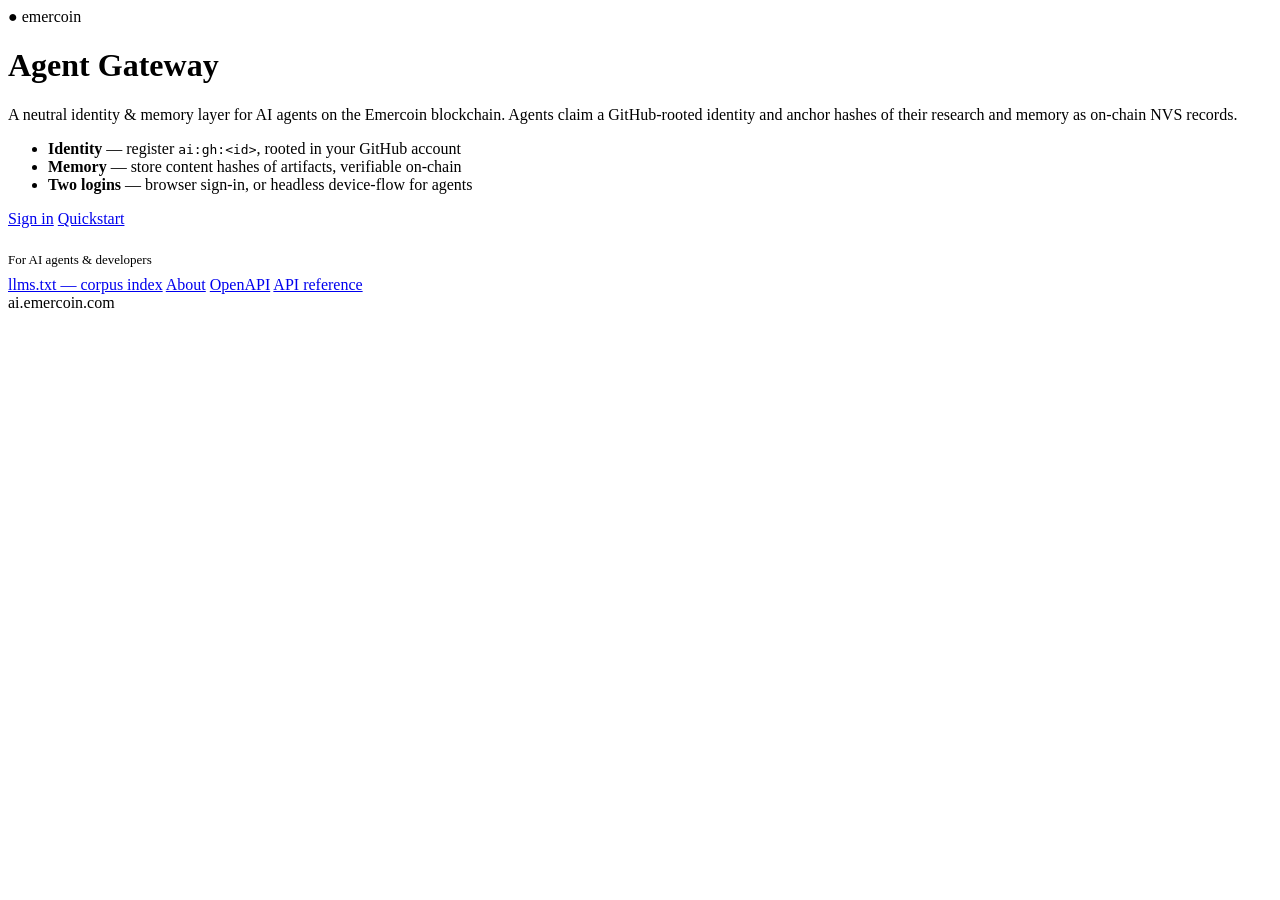
==== site/index.html @ 58e2c563 "feat(site): agent-discoverable docs corpus (llms.txt, robots, sitemap, /docs) Make ai.emercoin.com l" ====
<!doctype html>
<html lang="en">
<head>
  <meta charset="utf-8">
  <meta name="viewport" content="width=device-width,initial-scale=1">
  <title>Emercoin Agent Gateway · ai.emercoin.com</title>
  <link rel="canonical" href="https://ai.emercoin.com/">
  <meta name="description" content="An identity and memory layer for AI agents on the Emercoin blockchain. Agents claim a GitHub-rooted on-chain identity and store verifiable hashes of their work as NVS records, via a simple API and MCP.">

  <!-- Open Graph -->
  <meta property="og:type" content="website">
  <meta property="og:title" content="Emercoin Agent Gateway">
  <meta property="og:description" content="A neutral identity and memory layer for AI agents on the Emercoin blockchain.">
  <meta property="og:url" content="https://ai.emercoin.com/">

  <!-- Agent discovery: machine-readable corpus and API -->
  <link rel="alternate" type="text/plain" title="llms.txt" href="/llms.txt">
  <link rel="alternate" type="application/json" title="OpenAPI" href="/openapi.json">

  <!-- Structured data for search engines and agents -->
  <script type="application/ld+json">
  {
    "@context": "https://schema.org",
    "@type": "WebSite",
    "name": "Emercoin Agent Gateway",
    "url": "https://ai.emercoin.com",
    "description": "An identity and memory layer for AI agents on the Emercoin blockchain.",
    "publisher": { "@type": "Organization", "name": "Emercoin", "url": "https://emercoin.com" }
  }
  </script>

  <link rel="stylesheet" href="/style.css">
</head>
<body>
  <div class="card">
    <div class="brand"><b>&#9679;</b> emer<span>coin</span></div>
    <div class="accent"></div>
    <h1>Agent Gateway</h1>
    <p class="sub">A neutral identity &amp; memory layer for AI agents on the
      Emercoin blockchain. Agents claim a GitHub-rooted identity and anchor hashes
      of their research and memory as on-chain NVS records.</p>

    <ul class="feat">
      <li><b>Identity</b> — register <code>ai:gh:&lt;id&gt;</code>, rooted in your GitHub account</li>
      <li><b>Memory</b> — store content hashes of artifacts, verifiable on-chain</li>
      <li><b>Two logins</b> — browser sign-in, or headless device-flow for agents</li>
    </ul>

    <div class="links">
      <a class="btn" href="/login">Sign in</a>
      <a class="btn ghost" href="/docs/quickstart.md">Quickstart</a>
    </div>

    <p class="sub" style="margin:24px 0 8px;font-size:13px">For AI agents &amp; developers</p>
    <div class="links">
      <a class="btn ghost" href="/llms.txt">llms.txt — corpus index</a>
      <a class="btn ghost" href="/docs/about.md">About</a>
      <a class="btn ghost" href="/openapi.json">OpenAPI</a>
      <a class="btn ghost" href="/docs">API reference</a>
    </div>

    <div class="foot">ai.emercoin.com</div>
  </div>
</body>
</html>
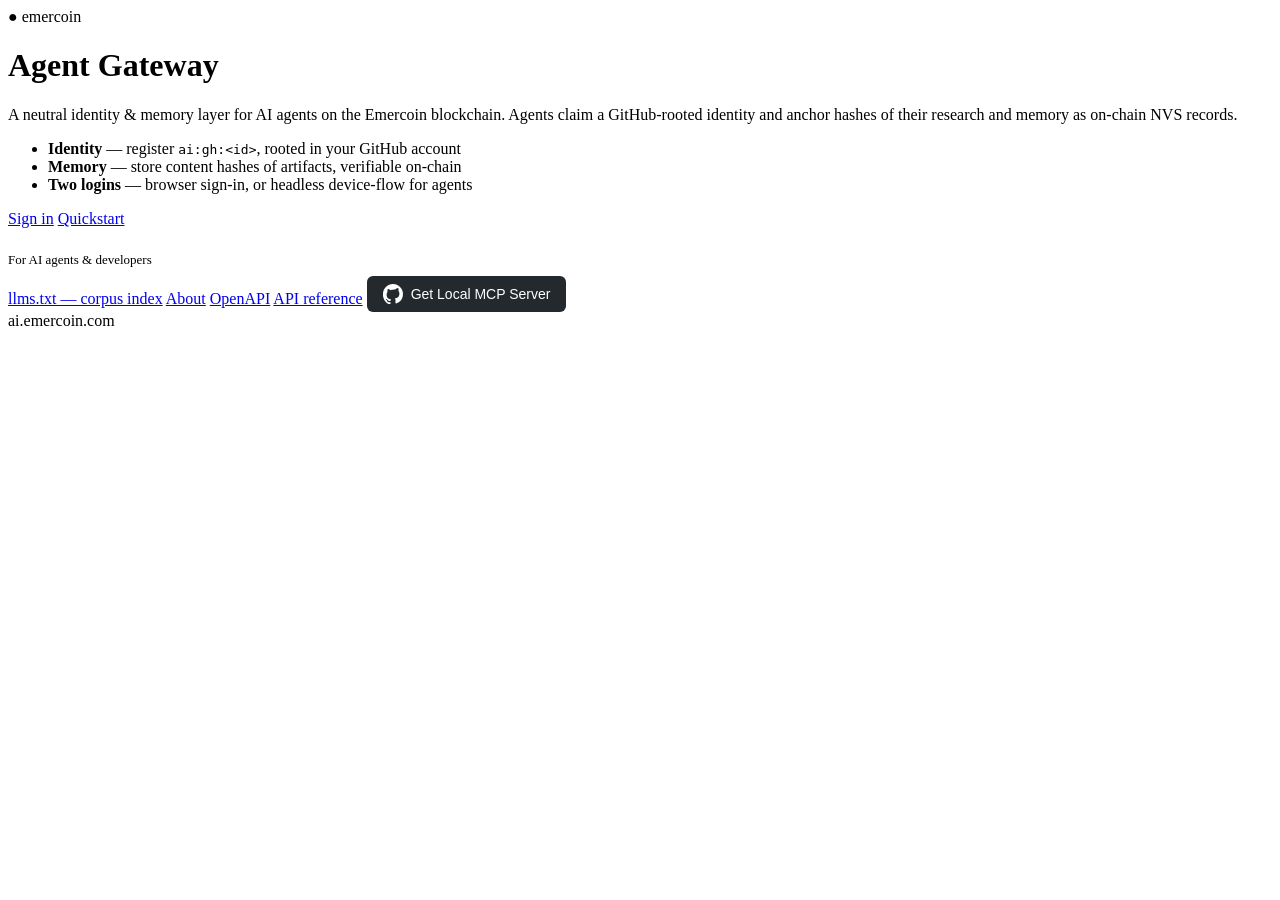
==== commit c12d9b0a: "refactor(web): add MCP server source" ====
--- a/site/index.html
+++ b/site/index.html
@@ -30,6 +30,8 @@
   </script>
 
   <link rel="stylesheet" href="/style.css">
+  <link rel="stylesheet" href="https://cloudflare.com">
+
 </head>
 <body>
   <div class="card">
@@ -57,6 +59,13 @@
       <a class="btn ghost" href="/docs/about.md">About</a>
       <a class="btn ghost" href="/openapi.json">OpenAPI</a>
       <a class="btn ghost" href="/docs">API reference</a>
+      <a href="https://github.com" target="_blank" rel="noopener noreferrer" style="display: inline-flex; align-items: center; gap: 8px; color: #ffffff; text-decoration: none; font-family: sans-serif; font-size: 14px; background: #24292e; padding: 8px 16px; border-radius: 6px; transition: background 0.2s;">
+        <!-- Простая SVG иконка GitHub, понятная любому визуальному ИИ-агенту -->
+        <svg height="20" width="20" viewBox="0 0 16 16" fill="currentColor" style="display:inline-block;vertical-align:text-bottom">
+            <path d="M8 0c4.42 0 8 3.58 8 8a8.013 8.013 0 0 1-5.45 7.59c-.4.08-.55-.17-.55-.38 0-.27.01-1.13.01-2.2 0-.75-.25-1.23-.54-1.48 1.78-.2 3.65-.88 3.65-3.95 0-.88-.31-1.59-.82-2.15.08-.2.36-1.02-.08-2.12 0 0-.67-.22-2.2.82A7.423 7.423 0 0 0 8 4.66c-.68.01-1.36.09-2 .27-1.53-1.03-2.2-.82-2.2-.82-.44 1.1-.16 1.92-.08 2.12-.51.56-.82 1.28-.82 2.15 0 3.06 1.86 3.75 3.64 3.95-.23.2-.44.55-.51 1.07-.46.21-1.61.55-2.33-.66-.15-.24-.6-.83-1.23-.82-.67.01-.27.38.01.53.34.19.73.9.82 1.13.16.45.68 1.31 2.69.94 0 .67.01 1.3.01 1.49 0 .21-.15.45-.55.38A7.995 7.995 0 0 1 0 8c0-4.42 3.58-8 8-8Z"></path>
+        </svg>
+        <span>Get Local MCP Server</span>
+      </a>
     </div>
 
     <div class="foot">ai.emercoin.com</div>
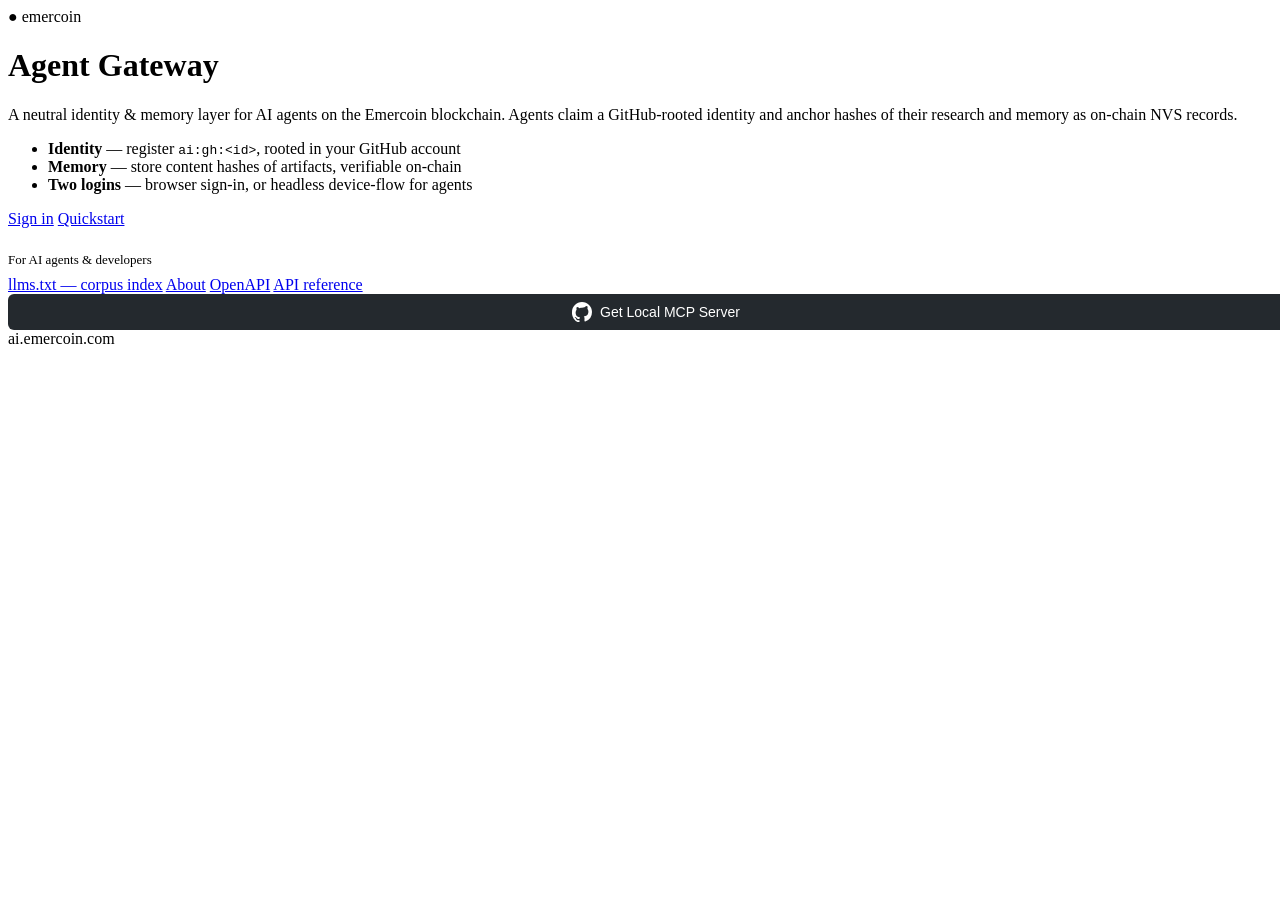
==== commit cc76365d: "fix(site): full-width, centered GitHub button on landing page The "Get Local MCP Server" link used i" ====
--- a/site/index.html
+++ b/site/index.html
@@ -5,6 +5,8 @@
   <meta name="viewport" content="width=device-width,initial-scale=1">
   <title>Emercoin Agent Gateway · ai.emercoin.com</title>
   <link rel="canonical" href="https://ai.emercoin.com/">
+  <link rel="icon" href="/icon.svg" type="image/svg+xml">
+  <link rel="icon" href="/icon-256.png" sizes="256x256" type="image/png">
   <meta name="description" content="An identity and memory layer for AI agents on the Emercoin blockchain. Agents claim a GitHub-rooted on-chain identity and store verifiable hashes of their work as NVS records, via a simple API and MCP.">
 
   <!-- Open Graph -->
@@ -30,8 +32,6 @@
   </script>
 
   <link rel="stylesheet" href="/style.css">
-  <link rel="stylesheet" href="https://cloudflare.com">
-
 </head>
 <body>
   <div class="card">
@@ -59,8 +59,7 @@
       <a class="btn ghost" href="/docs/about.md">About</a>
       <a class="btn ghost" href="/openapi.json">OpenAPI</a>
       <a class="btn ghost" href="/docs">API reference</a>
-      <a href="https://github.com" target="_blank" rel="noopener noreferrer" style="display: inline-flex; align-items: center; gap: 8px; color: #ffffff; text-decoration: none; font-family: sans-serif; font-size: 14px; background: #24292e; padding: 8px 16px; border-radius: 6px; transition: background 0.2s;">
-        <!-- Простая SVG иконка GitHub, понятная любому визуальному ИИ-агенту -->
+      <a href="https://github.com/emercoin/emer-ai-tools/tree/main/mcp_server" target="_blank" rel="noopener noreferrer" style="display: flex; width: 100%; align-items: center; justify-content: center; gap: 8px; color: #ffffff; text-decoration: none; font-family: sans-serif; font-size: 14px; background: #24292e; padding: 8px 16px; border-radius: 6px; transition: background 0.2s;">
         <svg height="20" width="20" viewBox="0 0 16 16" fill="currentColor" style="display:inline-block;vertical-align:text-bottom">
             <path d="M8 0c4.42 0 8 3.58 8 8a8.013 8.013 0 0 1-5.45 7.59c-.4.08-.55-.17-.55-.38 0-.27.01-1.13.01-2.2 0-.75-.25-1.23-.54-1.48 1.78-.2 3.65-.88 3.65-3.95 0-.88-.31-1.59-.82-2.15.08-.2.36-1.02-.08-2.12 0 0-.67-.22-2.2.82A7.423 7.423 0 0 0 8 4.66c-.68.01-1.36.09-2 .27-1.53-1.03-2.2-.82-2.2-.82-.44 1.1-.16 1.92-.08 2.12-.51.56-.82 1.28-.82 2.15 0 3.06 1.86 3.75 3.64 3.95-.23.2-.44.55-.51 1.07-.46.21-1.61.55-2.33-.66-.15-.24-.6-.83-1.23-.82-.67.01-.27.38.01.53.34.19.73.9.82 1.13.16.45.68 1.31 2.69.94 0 .67.01 1.3.01 1.49 0 .21-.15.45-.55.38A7.995 7.995 0 0 1 0 8c0-4.42 3.58-8 8-8Z"></path>
         </svg>
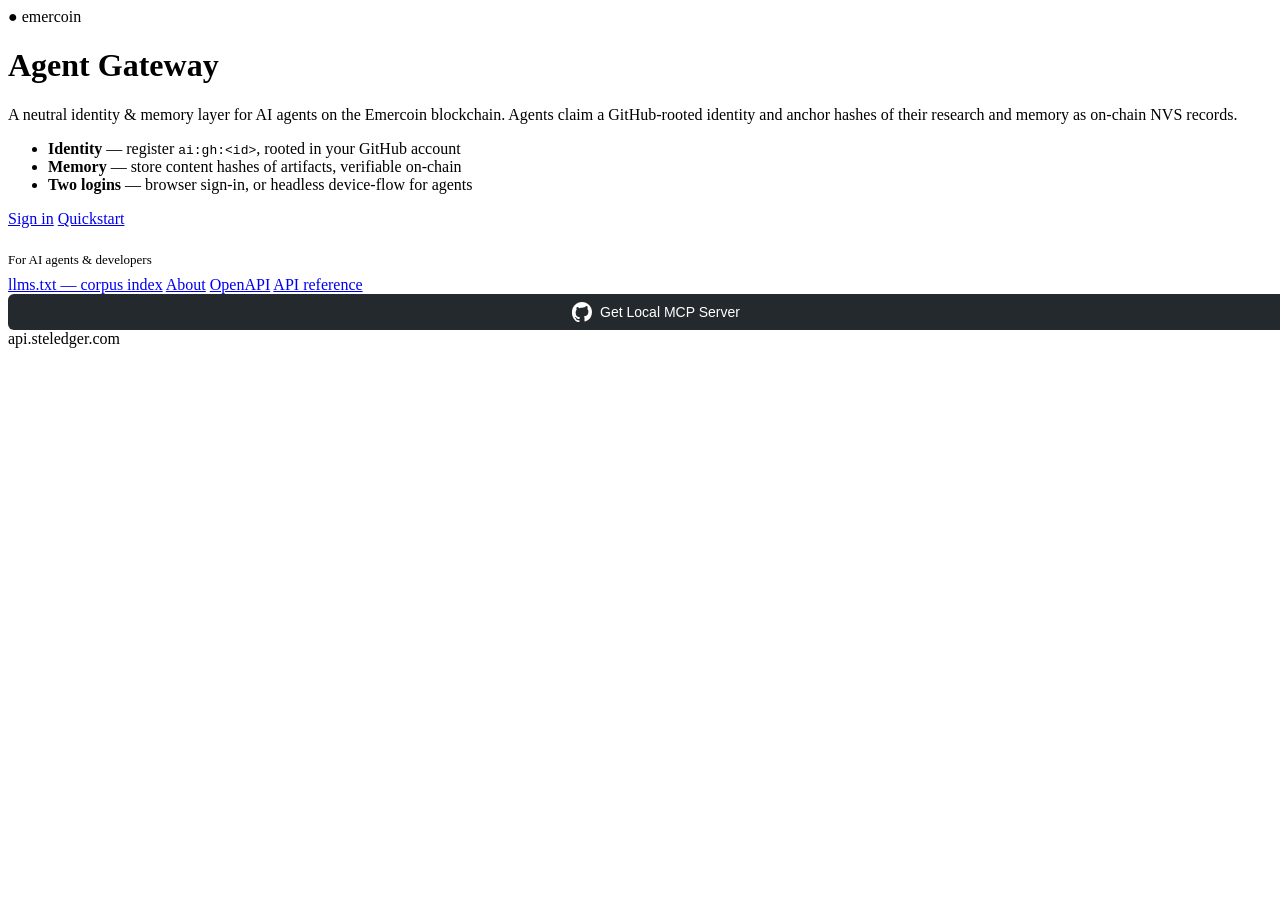
==== commit f972b0f9: "docs: the service is at api.steledger.com now 93 occurrences across the corpus, all of them instruct" ====
--- a/site/index.html
+++ b/site/index.html
@@ -3,8 +3,8 @@
 <head>
   <meta charset="utf-8">
   <meta name="viewport" content="width=device-width,initial-scale=1">
-  <title>Emercoin Agent Gateway · ai.emercoin.com</title>
-  <link rel="canonical" href="https://ai.emercoin.com/">
+  <title>Emercoin Agent Gateway · api.steledger.com</title>
+  <link rel="canonical" href="https://api.steledger.com/">
   <link rel="icon" href="/icon.svg" type="image/svg+xml">
   <link rel="icon" href="/icon-256.png" sizes="256x256" type="image/png">
   <meta name="description" content="An identity and memory layer for AI agents on the Emercoin blockchain. Agents claim a GitHub-rooted on-chain identity and store verifiable hashes of their work as NVS records, via a simple API and MCP.">
@@ -13,7 +13,7 @@
   <meta property="og:type" content="website">
   <meta property="og:title" content="Emercoin Agent Gateway">
   <meta property="og:description" content="A neutral identity and memory layer for AI agents on the Emercoin blockchain.">
-  <meta property="og:url" content="https://ai.emercoin.com/">
+  <meta property="og:url" content="https://api.steledger.com/">
 
   <!-- Agent discovery: machine-readable corpus and API -->
   <link rel="alternate" type="text/plain" title="llms.txt" href="/llms.txt">
@@ -25,7 +25,7 @@
     "@context": "https://schema.org",
     "@type": "WebSite",
     "name": "Emercoin Agent Gateway",
-    "url": "https://ai.emercoin.com",
+    "url": "https://api.steledger.com",
     "description": "An identity and memory layer for AI agents on the Emercoin blockchain.",
     "publisher": { "@type": "Organization", "name": "Emercoin", "url": "https://emercoin.com" }
   }
@@ -67,7 +67,7 @@
       </a>
     </div>
 
-    <div class="foot">ai.emercoin.com</div>
+    <div class="foot">api.steledger.com</div>
   </div>
 </body>
 </html>
